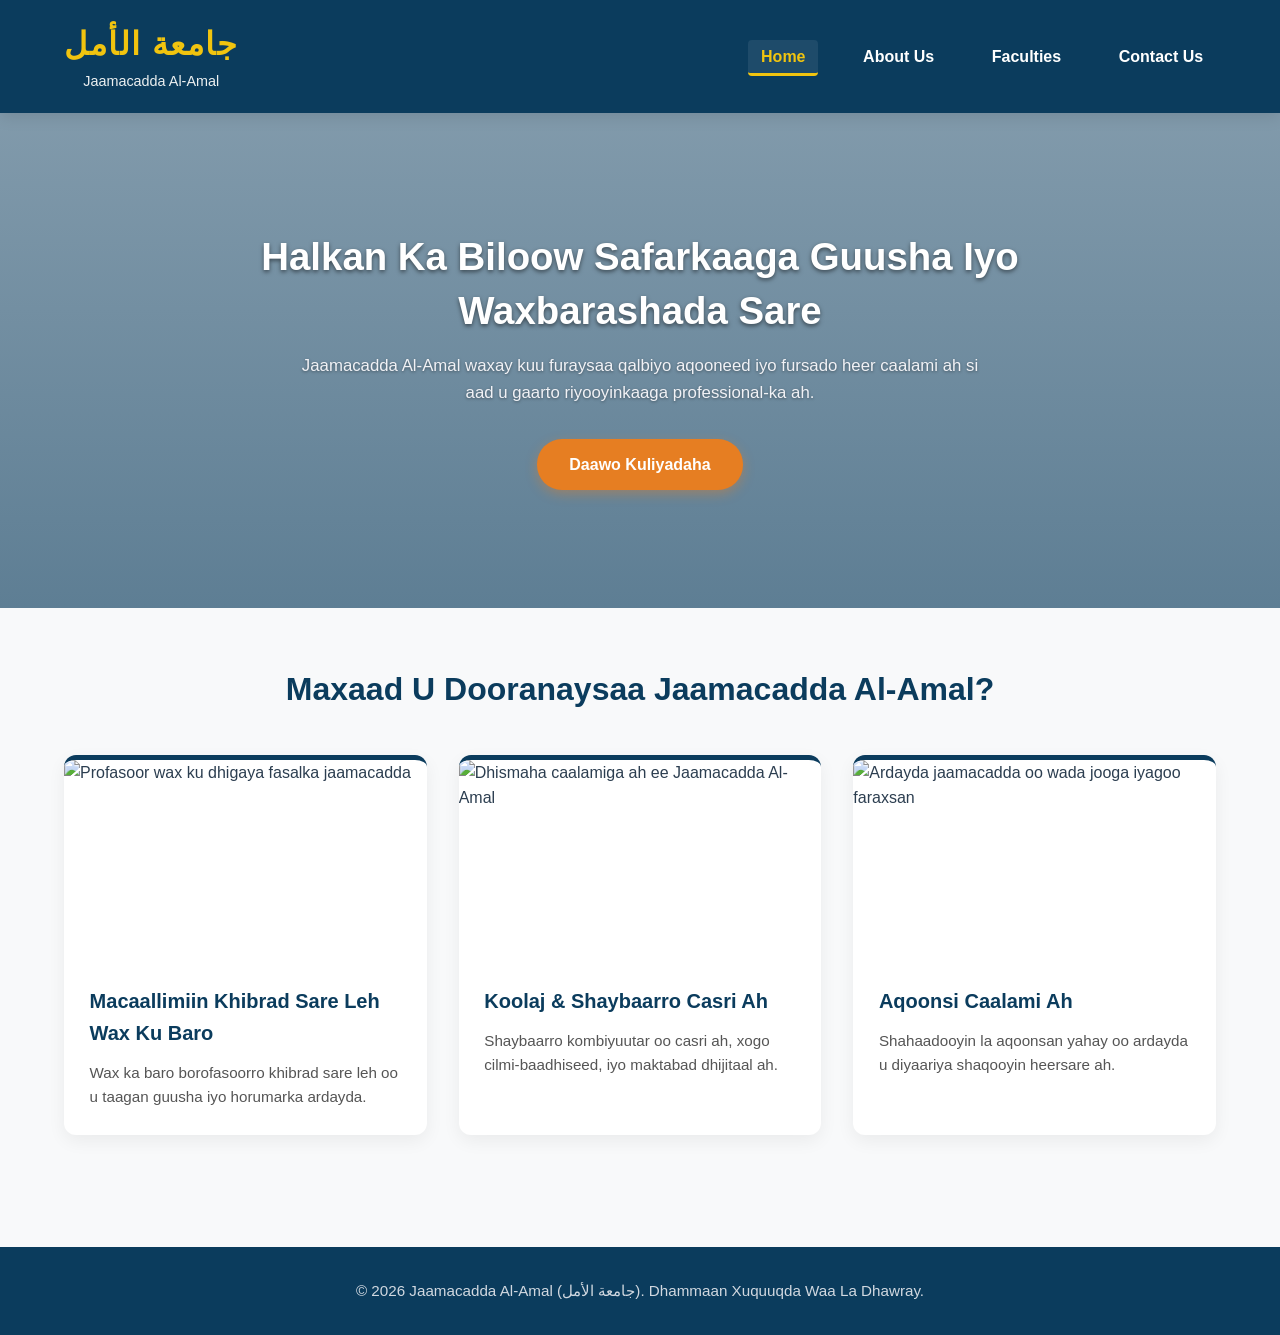
==== index.html @ dc18e927 "Initial commit for Al-Amal University website" ====
<!DOCTYPE html>
<html lang="so">
<head>
  <meta charset="UTF-8">
  <meta name="viewport" content="width=device-width, initial-scale=1.0">
  <meta name="description" content="Jaamacadda Al-Amal - Halkan Ka Biloow Safarkaaga Guusha iyo Waxbarashada Sare">
  <title>Home - Jaamacadda Al-Amal</title>
  <link rel="stylesheet" href="style.css">
</head>
<body>

  <header class="main-header">
    <div class="nav-container">
      <div class="logo-section">
        <h1>جامعة الأمل</h1>
        <p>Jaamacadda Al-Amal </p>
      </div>
      <nav>
        <ul class="nav-links">
          <li><a href="index.html" class="active">Home</a></li>
          <li><a href="about.html">About Us</a></li>
          <li><a href="courses.html">Faculties</a></li>
          <li><a href="contact.html">Contact Us</a></li>
        </ul>
      </nav>
    </div>
  </header>

  <main>
    <!-- Hero Section -->
    <section class="hero">
      <h2>Halkan Ka Biloow Safarkaaga Guusha Iyo Waxbarashada Sare</h2>
      <p>Jaamacadda Al-Amal waxay kuu furaysaa qalbiyo aqooneed iyo fursado heer caalami ah si aad u gaarto riyooyinkaaga professional-ka ah.</p>
      <a href="courses.html" class="btn">Daawo Kuliyadaha</a>
    </section>

    <!-- Cards Section -->
    <section class="container">
      <h2 class="section-title">Maxaad U Dooranaysaa Jaamacadda Al-Amal?</h2>
      <div class="grid-container">
        <article class="card">
          <img src="https://images.unsplash.com/photo-1524178232363-1fb2b075b655?auto=format&fit=crop&w=600&q=80" alt="Profasoor wax ku dhigaya fasalka jaamacadda" class="card-img">
          <div class="card-body">
            <h3>Macaallimiin Khibrad Sare Leh Wax Ku Baro</h3>
            <p>Wax ka baro borofasoorro khibrad sare leh oo u taagan guusha iyo horumarka ardayda.</p>
          </div>
        </article>
        <article class="card">
          <img src="https://images.unsplash.com/photo-1562774053-701939374585?auto=format&fit=crop&w=600&q=80" alt="Dhismaha caalamiga ah ee Jaamacadda Al-Amal" class="card-img">
          <div class="card-body">
            <h3>Koolaj & Shaybaarro Casri Ah</h3>
            <p>Shaybaarro kombiyuutar oo casri ah, xogo cilmi-baadhiseed, iyo maktabad dhijitaal ah.</p>
          </div>
        </article>
        <article class="card">
          <img src="https://images.unsplash.com/photo-1523240795612-9a054b0db644?auto=format&fit=crop&w=600&q=80" alt="Ardayda jaamacadda oo wada jooga iyagoo faraxsan" class="card-img">
          <div class="card-body">
            <h3>Aqoonsi Caalami Ah</h3>
            <p>Shahaadooyin la aqoonsan yahay oo ardayda u diyaariya shaqooyin heersare ah.</p>
          </div>
        </article>
      </div>
    </section>
  </main>

  <footer>
    <div class="footer-content">
      <p>&copy; 2026 Jaamacadda Al-Amal (جامعة الأمل). Dhammaan Xuquuqda Waa La Dhawray.</p>
    </div>
  </footer>

</body>
</html>
---- style.css ----
/* Custom CSS Variables & Reset */
:root {
  --primary-color: #0b3c5d;
  --secondary-color: #f1c40f;
  --accent-color: #e67e22;
  --bg-light: #f8f9fa;
  --text-dark: #2c3e50;
  --text-light: #ffffff;
  --font-main: 'Segoe UI', Tahoma, Geneva, Verdana, sans-serif;
}

* {
  box-sizing: border-box;
  margin: 0;
  padding: 0;
}

body {
  font-family: var(--font-main);
  line-height: 1.6;
  color: var(--text-dark);
  background-color: var(--bg-light);
  min-width: 320px;
  width: 100%;
}

/* Header & Nav - Flexbox */
.main-header {
  background-color: var(--primary-color);
  color: var(--text-light);
  padding: 1.2rem 5%;
  position: sticky;
  top: 0;
  z-index: 1000;
  box-shadow: 0 4px 15px rgba(0, 0, 0, 0.1);
  width: 100%;
}

.nav-container {
  display: flex;
  flex-direction: column;
  align-items: center;
  width: 100%;
  gap: 1rem;
}

.logo-section h1 {
  font-size: 2rem;
  font-weight: 800;
  color: var(--secondary-color);
  letter-spacing: 1.5px;
  text-align: center;
}

.logo-section p {
  font-size: 0.9rem;
  color: #ecf0f1;
  text-align: center;
}

.nav-links {
  display: flex;
  list-style: none;
  gap: 2rem;
  flex-wrap: wrap;
  justify-content: center;
}

.nav-links a {
  color: var(--text-light);
  text-decoration: none;
  font-weight: 600;
  font-size: 1rem;
  transition: all 0.3s ease;
  padding: 0.5rem 0.8rem;
  border-radius: 4px;
}

.nav-links a:hover,
.nav-links a.active {
  color: var(--secondary-color);
  background: rgba(255, 255, 255, 0.08);
  border-bottom: 3px solid var(--secondary-color);
}

/* Hero Section - Farta oo la Yaraysay & Si Nadiif ah loo Dhigay */
.hero {
  background: linear-gradient(rgba(11, 60, 93, 0.5), rgba(11, 60, 93, 0.65)),
              url('https://images.unsplash.com/photo-1541829070764-84a7d30dd3f3?auto=format&fit=crop&w=1920&q=80') center/cover no-repeat;
  color: var(--text-light);
  padding: 6rem 5%;
  text-align: center;
  width: 100%;
  min-height: 55vh;
  display: flex;
  flex-direction: column;
  justify-content: center;
  align-items: center;
}

.hero h2 {
  font-size: 2rem; /* Cabbirka farta ee la yaraysay */
  margin-bottom: 1rem;
  font-weight: 700;
  max-width: 800px;
  line-height: 1.4;
  text-shadow: 0 2px 4px rgba(0, 0, 0, 0.5);
}

.hero p {
  max-width: 700px;
  margin: 0 auto 2rem auto;
  font-size: 1.05rem;
  line-height: 1.6;
  color: #f1f2f6;
  text-shadow: 0 1px 3px rgba(0, 0, 0, 0.4);
}

.btn {
  display: inline-block;
  background-color: var(--accent-color);
  color: var(--text-light);
  padding: 0.8rem 2rem;
  text-decoration: none;
  border-radius: 25px;
  font-weight: bold;
  font-size: 1rem;
  border: none;
  cursor: pointer;
  transition: transform 0.2s ease, background-color 0.3s ease;
  box-shadow: 0 4px 12px rgba(230, 126, 34, 0.4);
}

.btn:hover {
  background-color: #d35400;
  transform: translateY(-2px);
}

/* Container & Section Title - (Xariiqdii waa la saaray) */
.container {
  width: 100%;
  max-width: 1300px;
  margin: 0 auto;
  padding: 3.5rem 5%;
}

.section-title {
  text-align: center;
  margin-bottom: 2.5rem;
  color: var(--primary-color);
  font-size: 2rem;
  font-weight: 700;
}

.grid-container {
  display: grid;
  grid-template-columns: 1fr;
  gap: 2rem;
  width: 100%;
}

/* Card Styling */
.card {
  background-color: #ffffff;
  border-radius: 12px;
  overflow: hidden;
  box-shadow: 0 6px 18px rgba(0, 0, 0, 0.06);
  border-top: 5px solid var(--primary-color);
  transition: transform 0.3s ease, box-shadow 0.3s ease;
}

.card:hover {
  transform: translateY(-5px);
  box-shadow: 0 10px 20px rgba(0, 0, 0, 0.1);
}

.card-img {
  width: 100%;
  height: 200px;
  object-fit: cover;
  display: block;
}

.card-body {
  padding: 1.6rem;
}

.card h3 {
  color: var(--primary-color);
  margin-bottom: 0.7rem;
  font-size: 1.25rem;
  font-weight: 700;
}

.card p {
  color: #555;
  font-size: 0.95rem;
  line-height: 1.6;
}

/* Form Styling */
.contact-form {
  max-width: 750px;
  margin: 0 auto;
  background: #ffffff;
  padding: 2.5rem;
  border-radius: 12px;
  box-shadow: 0 8px 20px rgba(0,0,0,0.06);
}

.form-group {
  margin-bottom: 1.5rem;
}

.form-group label {
  display: block;
  margin-bottom: 0.5rem;
  font-weight: 600;
  color: var(--primary-color);
}

.form-group input,
.form-group textarea {
  width: 100%;
  padding: 0.85rem;
  border: 1px solid #dcdde1;
  border-radius: 6px;
  font-family: inherit;
  font-size: 0.95rem;
}

/* Footer */
footer {
  background-color: var(--primary-color);
  color: var(--text-light);
  padding: 2rem 5%;
  margin-top: 3.5rem;
  text-align: center;
  width: 100%;
}

.footer-content p {
  font-size: 0.95rem;
  color: #d1d8e0;
}

/* Media Queries (Responsive) */
@media (min-width: 768px) {
  .nav-container {
    flex-direction: row;
    justify-content: space-between;
  }

  .hero h2 {
    font-size: 2.4rem;
  }

  .grid-container {
    grid-template-columns: repeat(2, 1fr);
  }
}

@media (min-width: 1024px) {
  .grid-container {
    grid-template-columns: repeat(3, 1fr);
  }
}
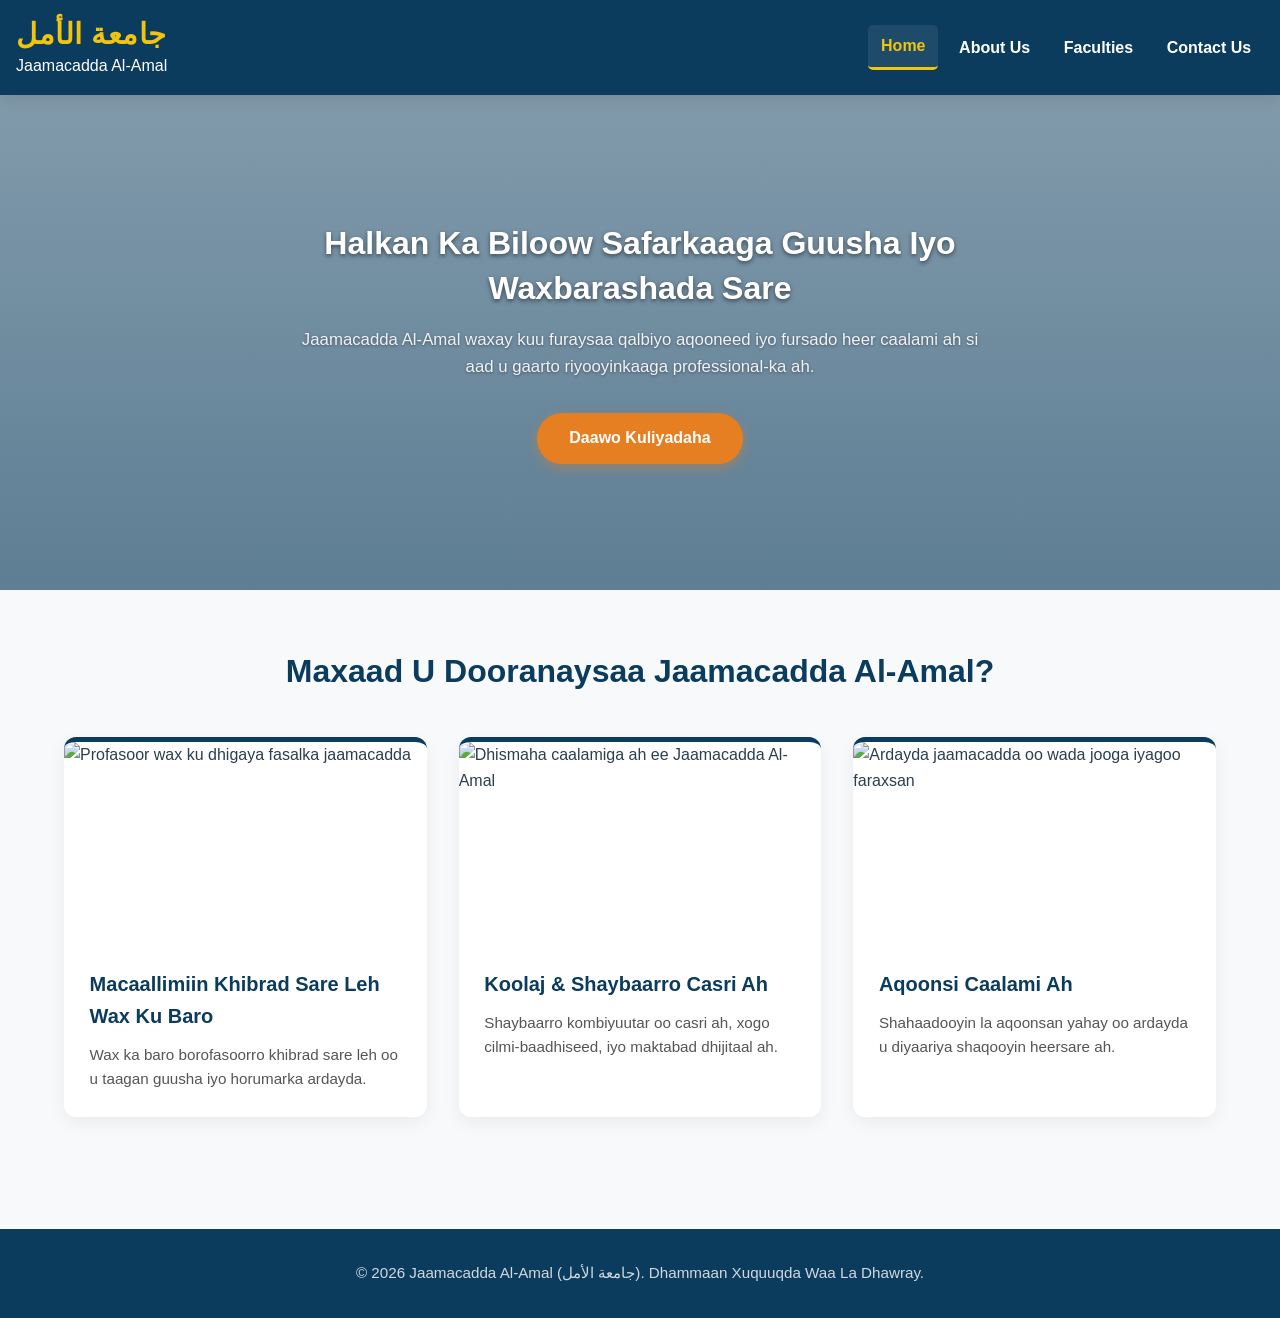
==== commit 740e833a: "Fix mobile navigation layout" ====
--- a/index.html
+++ b/index.html
@@ -9,11 +9,11 @@
 </head>
 <body>
 
-  <header class="main-header">
+ <header class="main-header">
     <div class="nav-container">
       <div class="logo-section">
         <h1>جامعة الأمل</h1>
-        <p>Jaamacadda Al-Amal </p>
+        <p>Jaamacadda Al-Amal</p>
       </div>
       <nav>
         <ul class="nav-links">
--- a/style.css
+++ b/style.css
@@ -1,4 +1,7 @@
-/* Custom CSS Variables & Reset */
+
+/* =========================
+   1. CUSTOM VARIABLES & RESET
+========================= */
 :root {
   --primary-color: #0b3c5d;
   --secondary-color: #f1c40f;
@@ -15,6 +18,10 @@
   padding: 0;
 }
 
+html {
+  scroll-behavior: smooth;
+}
+
 body {
   font-family: var(--font-main);
   line-height: 1.6;
@@ -22,13 +29,16 @@
   background-color: var(--bg-light);
   min-width: 320px;
   width: 100%;
-}
-
-/* Header & Nav - Flexbox */
+  overflow-x: hidden;
+}
+
+/* =========================
+   2. HEADER & NAVIGATION
+========================= */
 .main-header {
   background-color: var(--primary-color);
   color: var(--text-light);
-  padding: 1.2rem 5%;
+  padding: 1rem;
   position: sticky;
   top: 0;
   z-index: 1000;
@@ -38,42 +48,50 @@
 
 .nav-container {
   display: flex;
-  flex-direction: column;
+  flex-direction: row;
+  justify-content: space-between;
   align-items: center;
-  width: 100%;
   gap: 1rem;
+  width: 100%;
+  max-width: 1300px;
+  margin: 0 auto;
 }
 
 .logo-section h1 {
-  font-size: 2rem;
+  font-size: 1.8rem;
   font-weight: 800;
   color: var(--secondary-color);
-  letter-spacing: 1.5px;
-  text-align: center;
+  letter-spacing: 0.5px;
+  white-space: nowrap;
+  line-height: 1.3;
 }
 
 .logo-section p {
-  font-size: 0.9rem;
-  color: #ecf0f1;
+  color: var(--text-light);
+  font-size: 1rem;
   text-align: center;
 }
 
 .nav-links {
   display: flex;
+  flex-direction: row;
+  align-items: center;
+  justify-content: center;
+  flex-wrap: wrap;
+  gap: 0.5rem;
   list-style: none;
-  gap: 2rem;
-  flex-wrap: wrap;
-  justify-content: center;
 }
 
 .nav-links a {
+  display: block;
   color: var(--text-light);
   text-decoration: none;
   font-weight: 600;
   font-size: 1rem;
-  transition: all 0.3s ease;
   padding: 0.5rem 0.8rem;
-  border-radius: 4px;
+  border-radius: 5px;
+  white-space: nowrap;
+  transition: color 0.3s ease, background-color 0.3s ease;
 }
 
 .nav-links a:hover,
@@ -83,15 +101,24 @@
   border-bottom: 3px solid var(--secondary-color);
 }
 
-/* Hero Section - Farta oo la Yaraysay & Si Nadiif ah loo Dhigay */
+/* =========================
+   3. HERO SECTION
+========================= */
 .hero {
-  background: linear-gradient(rgba(11, 60, 93, 0.5), rgba(11, 60, 93, 0.65)),
-              url('https://images.unsplash.com/photo-1541829070764-84a7d30dd3f3?auto=format&fit=crop&w=1920&q=80') center/cover no-repeat;
+  background:
+    linear-gradient(
+      rgba(11, 60, 93, 0.5),
+      rgba(11, 60, 93, 0.65)
+    ),
+    url('https://images.unsplash.com/photo-1541829070764-84a7d30dd3f3?auto=format&fit=crop&w=1920&q=80')
+    center / cover no-repeat;
+
   color: var(--text-light);
   padding: 6rem 5%;
   text-align: center;
   width: 100%;
   min-height: 55vh;
+
   display: flex;
   flex-direction: column;
   justify-content: center;
@@ -99,7 +126,7 @@
 }
 
 .hero h2 {
-  font-size: 2rem; /* Cabbirka farta ee la yaraysay */
+  font-size: 2rem;
   margin-bottom: 1rem;
   font-weight: 700;
   max-width: 800px;
@@ -109,13 +136,16 @@
 
 .hero p {
   max-width: 700px;
-  margin: 0 auto 2rem auto;
+  margin: 0 auto 2rem;
   font-size: 1.05rem;
   line-height: 1.6;
   color: #f1f2f6;
   text-shadow: 0 1px 3px rgba(0, 0, 0, 0.4);
 }
 
+/* =========================
+   4. BUTTON
+========================= */
 .btn {
   display: inline-block;
   background-color: var(--accent-color);
@@ -136,7 +166,9 @@
   transform: translateY(-2px);
 }
 
-/* Container & Section Title - (Xariiqdii waa la saaray) */
+/* =========================
+   5. CONTAINER & TITLES
+========================= */
 .container {
   width: 100%;
   max-width: 1300px;
@@ -152,6 +184,9 @@
   font-weight: 700;
 }
 
+/* =========================
+   6. GRID & CARDS
+========================= */
 .grid-container {
   display: grid;
   grid-template-columns: 1fr;
@@ -159,7 +194,6 @@
   width: 100%;
 }
 
-/* Card Styling */
 .card {
   background-color: #ffffff;
   border-radius: 12px;
@@ -175,10 +209,10 @@
 }
 
 .card-img {
+  display: block;
   width: 100%;
   height: 200px;
   object-fit: cover;
-  display: block;
 }
 
 .card-body {
@@ -198,14 +232,17 @@
   line-height: 1.6;
 }
 
-/* Form Styling */
+/* =========================
+   7. CONTACT FORM
+========================= */
 .contact-form {
+  width: 100%;
   max-width: 750px;
   margin: 0 auto;
   background: #ffffff;
   padding: 2.5rem;
   border-radius: 12px;
-  box-shadow: 0 8px 20px rgba(0,0,0,0.06);
+  box-shadow: 0 8px 20px rgba(0, 0, 0, 0.06);
 }
 
 .form-group {
@@ -221,6 +258,7 @@
 
 .form-group input,
 .form-group textarea {
+  display: block;
   width: 100%;
   padding: 0.85rem;
   border: 1px solid #dcdde1;
@@ -229,7 +267,13 @@
   font-size: 0.95rem;
 }
 
-/* Footer */
+.form-group textarea {
+  resize: vertical;
+}
+
+/* =========================
+   8. FOOTER
+========================= */
 footer {
   background-color: var(--primary-color);
   color: var(--text-light);
@@ -244,24 +288,113 @@
   color: #d1d8e0;
 }
 
-/* Media Queries (Responsive) */
-@media (min-width: 768px) {
+/* =========================
+   9. MOBILE NAVIGATION
+========================= */
+@media (max-width: 767px) {
+  .main-header {
+    padding: 1.2rem 0.5rem;
+  }
+
   .nav-container {
-    flex-direction: row;
-    justify-content: space-between;
+    flex-direction: column;
+    justify-content: center;
+    align-items: center;
+    gap: 0.8rem;
+  }
+
+  .logo-section {
+    width: 100%;
+    text-align: center;
+  }
+
+  .logo-section h1 {
+    font-size: 2rem;
+  }
+
+  .logo-section p {
+    display: block;
+    font-size: 1rem;
+  }
+
+  /* Laba link saf kasta */
+  .nav-links {
+    display: grid;
+    grid-template-columns: repeat(2, max-content);
+    justify-content: center;
+    justify-items: center;
+    align-items: center;
+    column-gap: 1.5rem;
+    row-gap: 0.8rem;
+    width: 100%;
+  }
+
+  .nav-links a {
+    font-size: 1rem;
+    padding: 0.4rem 0.6rem;
+    text-align: center;
+  }
+
+  .hero {
+    min-height: 55vh;
+    padding: 4rem 1.2rem;
   }
 
   .hero h2 {
-    font-size: 2.4rem;
+    font-size: 1.8rem;
+    line-height: 1.4;
+  }
+
+  .hero p {
+    font-size: 1rem;
+  }
+
+  .container {
+    padding: 2.5rem 1rem;
+  }
+
+  .section-title {
+    font-size: 1.7rem;
   }
 
   .grid-container {
-    grid-template-columns: repeat(2, 1fr);
-  }
-}
-
+    grid-template-columns: 1fr;
+    gap: 1.5rem;
+  }
+
+  .contact-form {
+    padding: 1.3rem;
+  }
+
+  .btn {
+    max-width: 100%;
+    padding: 0.75rem 1.3rem;
+  }
+}
+
+/* =========================
+   10. TABLET
+========================= */
+@media (min-width: 768px) and (max-width: 1023px) {
+  .nav-container {
+    flex-wrap: wrap;
+    justify-content: center;
+  }
+
+  .hero h2 {
+    font-size: 2.2rem;
+  }
+
+  .grid-container {
+    grid-template-columns: repeat(2, minmax(0, 1fr));
+  }
+}
+
+/* =========================
+   11. DESKTOP
+========================= */
 @media (min-width: 1024px) {
   .grid-container {
-    grid-template-columns: repeat(3, 1fr);
-  }
-}+    grid-template-columns: repeat(3, minmax(0, 1fr));
+  }
+}
